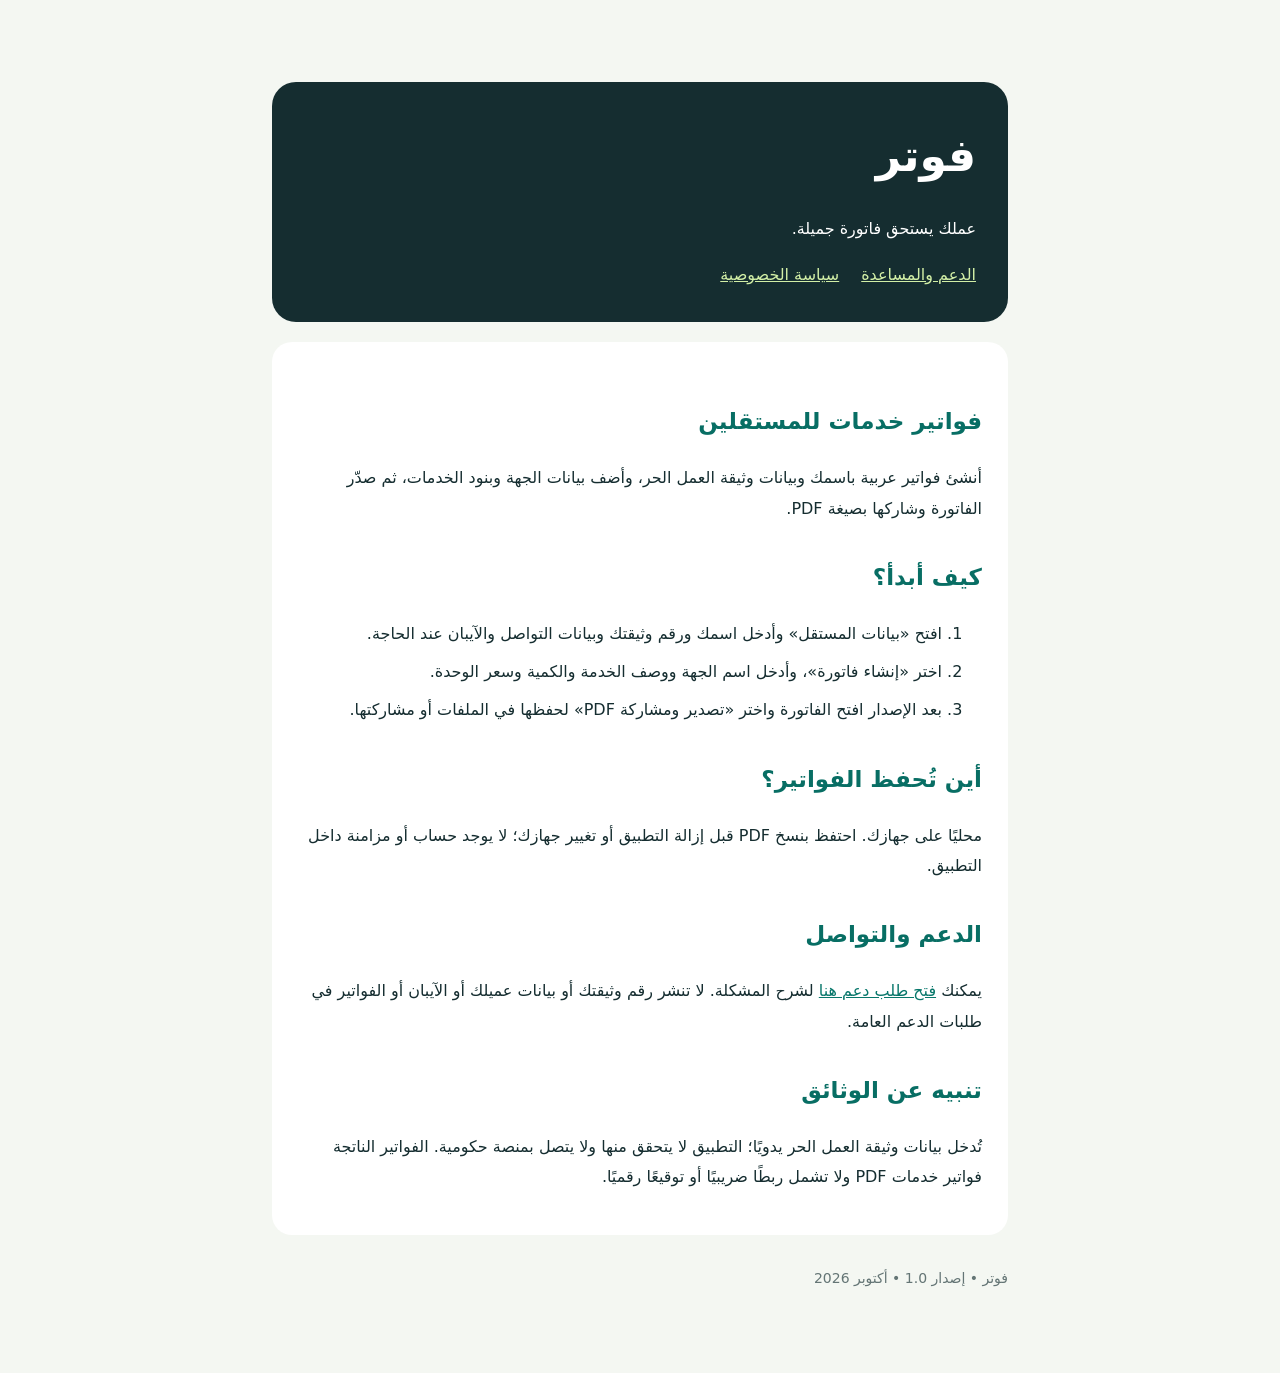
==== index.html @ 8cd6bac2 "Publish Fawter support and privacy pages" ====
<!doctype html><html lang="ar" dir="rtl"><meta charset="utf-8"><meta name="viewport" content="width=device-width, initial-scale=1"><title>فوتر | دعم التطبيق</title><link rel="stylesheet" href="style.css"><main><header><h1>فوتر</h1><p>عملك يستحق فاتورة جميلة.</p><nav><a href="index.html">الدعم والمساعدة</a><a href="privacy.html">سياسة الخصوصية</a></nav></header><section><h2>فواتير خدمات للمستقلين</h2><p>أنشئ فواتير عربية باسمك وبيانات وثيقة العمل الحر، وأضف بيانات الجهة وبنود الخدمات، ثم صدّر الفاتورة وشاركها بصيغة PDF.</p><h2>كيف أبدأ؟</h2><ol><li>افتح «بيانات المستقل» وأدخل اسمك ورقم وثيقتك وبيانات التواصل والآيبان عند الحاجة.</li><li>اختر «إنشاء فاتورة»، وأدخل اسم الجهة ووصف الخدمة والكمية وسعر الوحدة.</li><li>بعد الإصدار افتح الفاتورة واختر «تصدير ومشاركة PDF» لحفظها في الملفات أو مشاركتها.</li></ol><h2>أين تُحفظ الفواتير؟</h2><p>محليًا على جهازك. احتفظ بنسخ PDF قبل إزالة التطبيق أو تغيير جهازك؛ لا يوجد حساب أو مزامنة داخل التطبيق.</p><h2>الدعم والتواصل</h2><p>يمكنك <a href="https://github.com/9ini12-ctrl/fawter-support/issues/new">فتح طلب دعم هنا</a> لشرح المشكلة. لا تنشر رقم وثيقتك أو بيانات عميلك أو الآيبان أو الفواتير في طلبات الدعم العامة.</p><h2>تنبيه عن الوثائق</h2><p>تُدخل بيانات وثيقة العمل الحر يدويًا؛ التطبيق لا يتحقق منها ولا يتصل بمنصة حكومية. الفواتير الناتجة فواتير خدمات PDF ولا تشمل ربطًا ضريبيًا أو توقيعًا رقميًا.</p></section><footer>فوتر • إصدار 1.0 • أكتوبر 2026</footer></main></html>
---- style.css ----
:root{color-scheme:light}*{box-sizing:border-box}body{margin:0;background:#f4f7f2;color:#152d30;font-family:system-ui,-apple-system,sans-serif;line-height:1.9}main{max-width:800px;margin:50px auto;padding:32px}header{padding:32px;background:#152d30;color:white;border-radius:24px}h1{font-size:44px;margin:0}h2{font-size:23px;color:#086e64;margin-top:32px}a{color:#08776b}header a{color:#d2efa6}section{padding:26px;background:white;border-radius:20px;margin-top:20px}nav{display:flex;gap:22px;flex-wrap:wrap}footer{font-size:14px;color:#647575;margin-top:30px}li{margin-bottom:8px}@media(max-width:600px){main{margin:12px auto;padding:18px}header,section{padding:22px}}
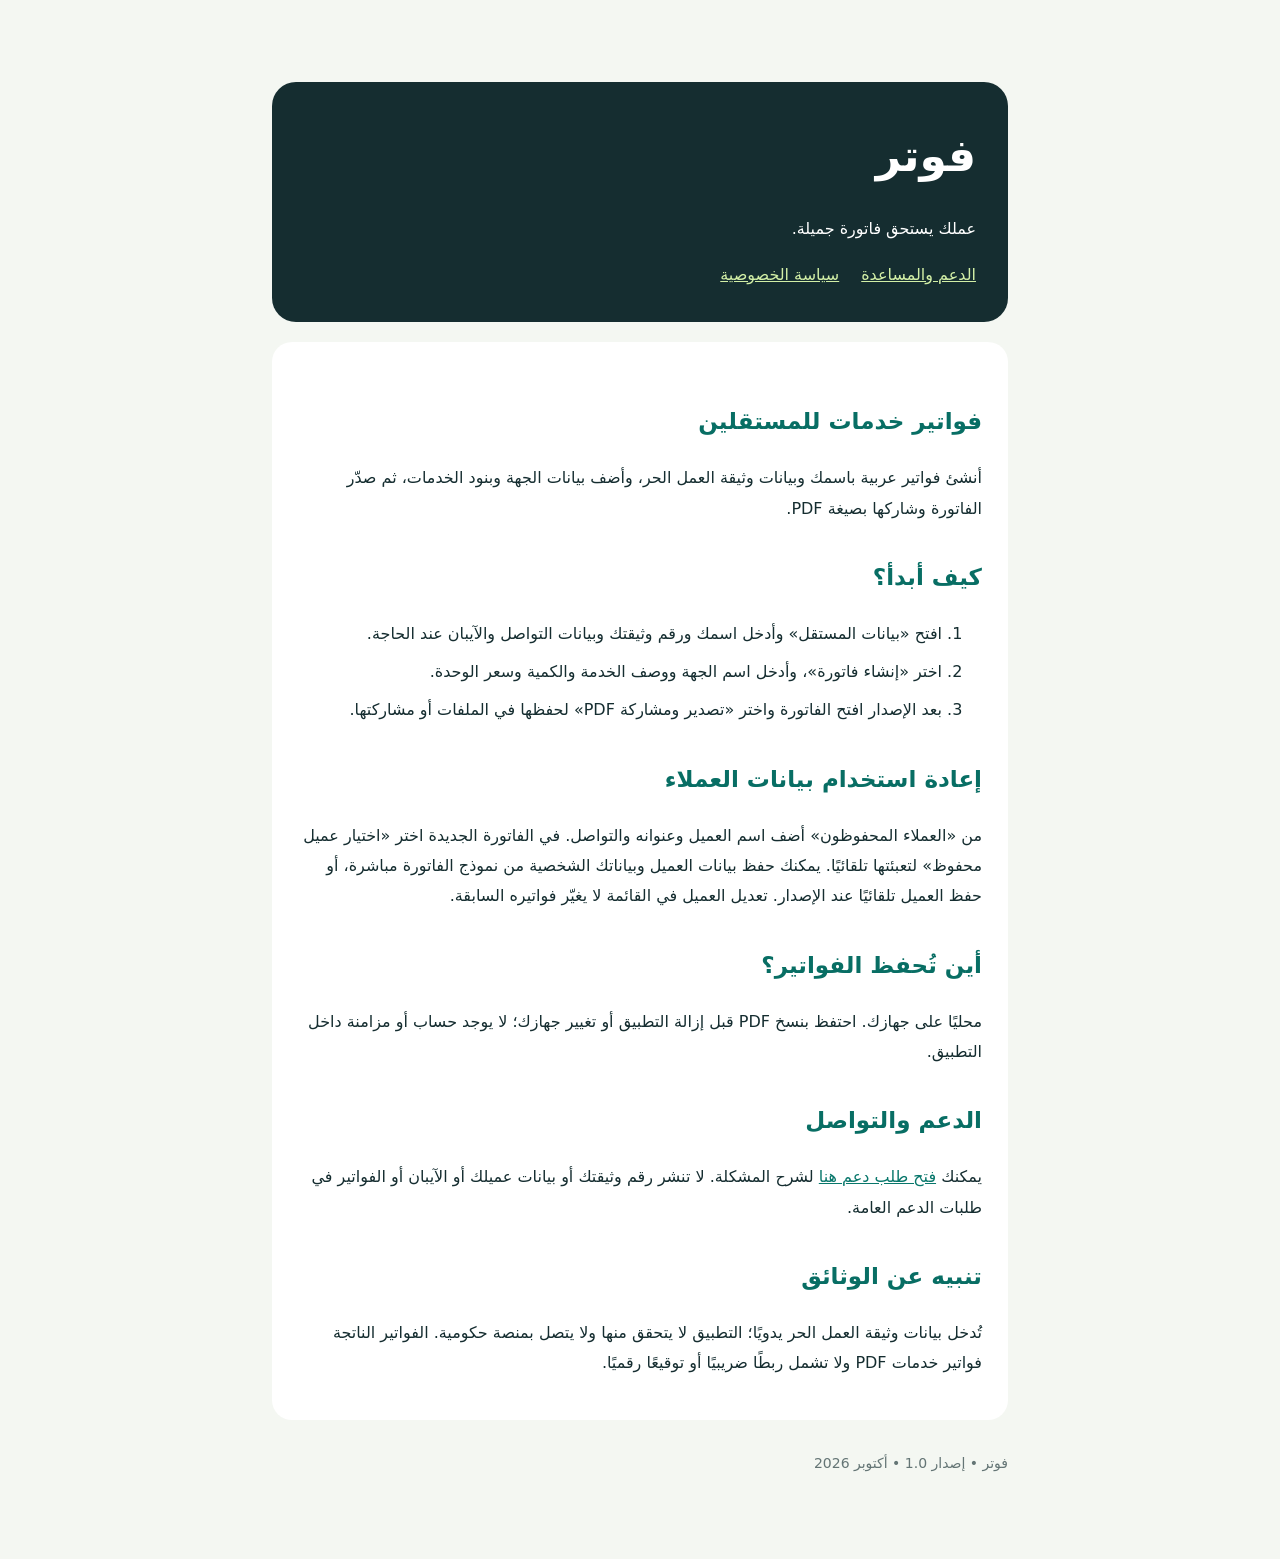
==== commit d978f221: "Document saved customers and reusable personal details" ====
--- a/index.html
+++ b/index.html
@@ -1 +1 @@
-<!doctype html><html lang="ar" dir="rtl"><meta charset="utf-8"><meta name="viewport" content="width=device-width, initial-scale=1"><title>فوتر | دعم التطبيق</title><link rel="stylesheet" href="style.css"><main><header><h1>فوتر</h1><p>عملك يستحق فاتورة جميلة.</p><nav><a href="index.html">الدعم والمساعدة</a><a href="privacy.html">سياسة الخصوصية</a></nav></header><section><h2>فواتير خدمات للمستقلين</h2><p>أنشئ فواتير عربية باسمك وبيانات وثيقة العمل الحر، وأضف بيانات الجهة وبنود الخدمات، ثم صدّر الفاتورة وشاركها بصيغة PDF.</p><h2>كيف أبدأ؟</h2><ol><li>افتح «بيانات المستقل» وأدخل اسمك ورقم وثيقتك وبيانات التواصل والآيبان عند الحاجة.</li><li>اختر «إنشاء فاتورة»، وأدخل اسم الجهة ووصف الخدمة والكمية وسعر الوحدة.</li><li>بعد الإصدار افتح الفاتورة واختر «تصدير ومشاركة PDF» لحفظها في الملفات أو مشاركتها.</li></ol><h2>أين تُحفظ الفواتير؟</h2><p>محليًا على جهازك. احتفظ بنسخ PDF قبل إزالة التطبيق أو تغيير جهازك؛ لا يوجد حساب أو مزامنة داخل التطبيق.</p><h2>الدعم والتواصل</h2><p>يمكنك <a href="https://github.com/9ini12-ctrl/fawter-support/issues/new">فتح طلب دعم هنا</a> لشرح المشكلة. لا تنشر رقم وثيقتك أو بيانات عميلك أو الآيبان أو الفواتير في طلبات الدعم العامة.</p><h2>تنبيه عن الوثائق</h2><p>تُدخل بيانات وثيقة العمل الحر يدويًا؛ التطبيق لا يتحقق منها ولا يتصل بمنصة حكومية. الفواتير الناتجة فواتير خدمات PDF ولا تشمل ربطًا ضريبيًا أو توقيعًا رقميًا.</p></section><footer>فوتر • إصدار 1.0 • أكتوبر 2026</footer></main></html>
+<!doctype html><html lang="ar" dir="rtl"><meta charset="utf-8"><meta name="viewport" content="width=device-width, initial-scale=1"><title>فوتر | دعم التطبيق</title><link rel="stylesheet" href="style.css"><main><header><h1>فوتر</h1><p>عملك يستحق فاتورة جميلة.</p><nav><a href="index.html">الدعم والمساعدة</a><a href="privacy.html">سياسة الخصوصية</a></nav></header><section><h2>فواتير خدمات للمستقلين</h2><p>أنشئ فواتير عربية باسمك وبيانات وثيقة العمل الحر، وأضف بيانات الجهة وبنود الخدمات، ثم صدّر الفاتورة وشاركها بصيغة PDF.</p><h2>كيف أبدأ؟</h2><ol><li>افتح «بيانات المستقل» وأدخل اسمك ورقم وثيقتك وبيانات التواصل والآيبان عند الحاجة.</li><li>اختر «إنشاء فاتورة»، وأدخل اسم الجهة ووصف الخدمة والكمية وسعر الوحدة.</li><li>بعد الإصدار افتح الفاتورة واختر «تصدير ومشاركة PDF» لحفظها في الملفات أو مشاركتها.</li></ol><h2>إعادة استخدام بيانات العملاء</h2><p>من «العملاء المحفوظون» أضف اسم العميل وعنوانه والتواصل. في الفاتورة الجديدة اختر «اختيار عميل محفوظ» لتعبئتها تلقائيًا. يمكنك حفظ بيانات العميل وبياناتك الشخصية من نموذج الفاتورة مباشرة، أو حفظ العميل تلقائيًا عند الإصدار. تعديل العميل في القائمة لا يغيّر فواتيره السابقة.</p><h2>أين تُحفظ الفواتير؟</h2><p>محليًا على جهازك. احتفظ بنسخ PDF قبل إزالة التطبيق أو تغيير جهازك؛ لا يوجد حساب أو مزامنة داخل التطبيق.</p><h2>الدعم والتواصل</h2><p>يمكنك <a href="https://github.com/9ini12-ctrl/fawter-support/issues/new">فتح طلب دعم هنا</a> لشرح المشكلة. لا تنشر رقم وثيقتك أو بيانات عميلك أو الآيبان أو الفواتير في طلبات الدعم العامة.</p><h2>تنبيه عن الوثائق</h2><p>تُدخل بيانات وثيقة العمل الحر يدويًا؛ التطبيق لا يتحقق منها ولا يتصل بمنصة حكومية. الفواتير الناتجة فواتير خدمات PDF ولا تشمل ربطًا ضريبيًا أو توقيعًا رقميًا.</p></section><footer>فوتر • إصدار 1.0 • أكتوبر 2026</footer></main></html>
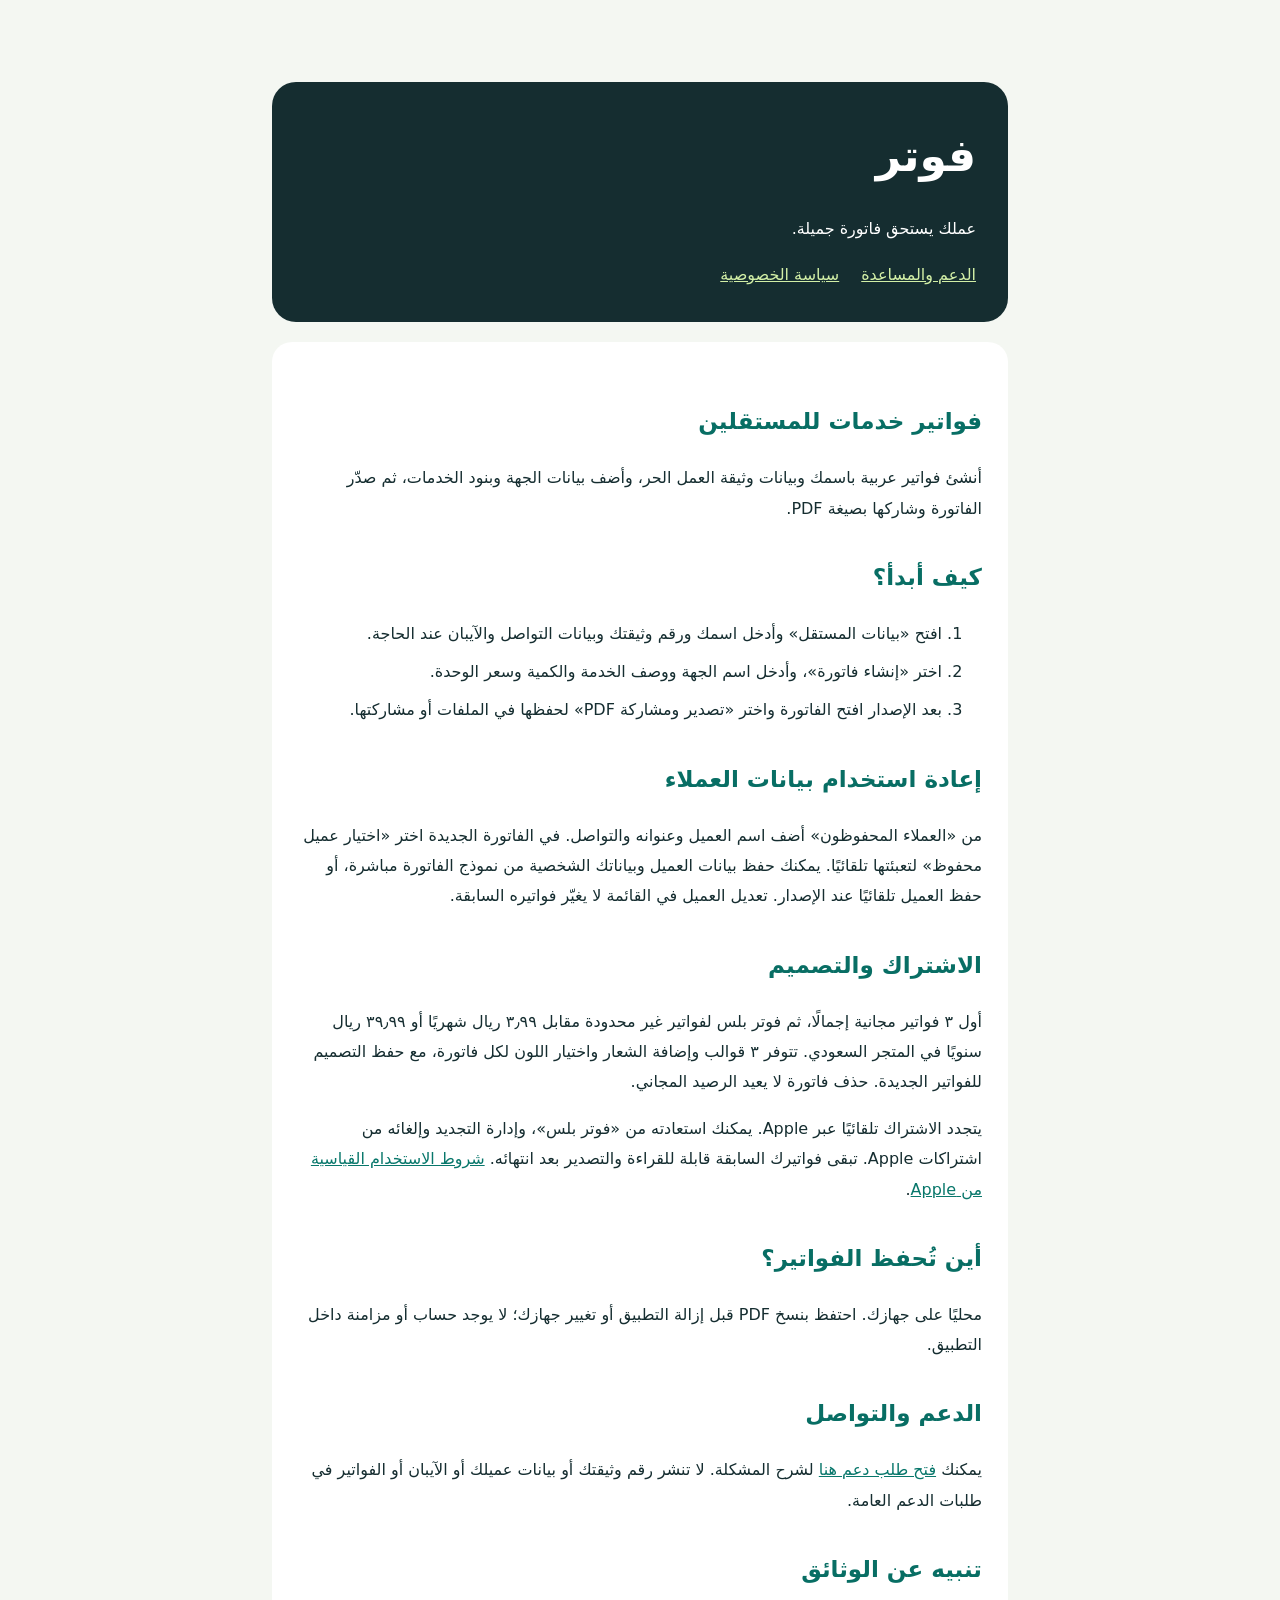
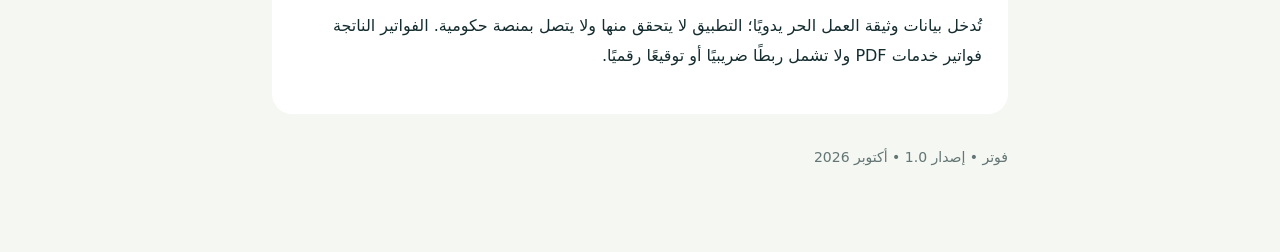
==== commit 97e8146c: "Document Fawter Plus subscriptions and invoice branding" ====
--- a/index.html
+++ b/index.html
@@ -1 +1 @@
-<!doctype html><html lang="ar" dir="rtl"><meta charset="utf-8"><meta name="viewport" content="width=device-width, initial-scale=1"><title>فوتر | دعم التطبيق</title><link rel="stylesheet" href="style.css"><main><header><h1>فوتر</h1><p>عملك يستحق فاتورة جميلة.</p><nav><a href="index.html">الدعم والمساعدة</a><a href="privacy.html">سياسة الخصوصية</a></nav></header><section><h2>فواتير خدمات للمستقلين</h2><p>أنشئ فواتير عربية باسمك وبيانات وثيقة العمل الحر، وأضف بيانات الجهة وبنود الخدمات، ثم صدّر الفاتورة وشاركها بصيغة PDF.</p><h2>كيف أبدأ؟</h2><ol><li>افتح «بيانات المستقل» وأدخل اسمك ورقم وثيقتك وبيانات التواصل والآيبان عند الحاجة.</li><li>اختر «إنشاء فاتورة»، وأدخل اسم الجهة ووصف الخدمة والكمية وسعر الوحدة.</li><li>بعد الإصدار افتح الفاتورة واختر «تصدير ومشاركة PDF» لحفظها في الملفات أو مشاركتها.</li></ol><h2>إعادة استخدام بيانات العملاء</h2><p>من «العملاء المحفوظون» أضف اسم العميل وعنوانه والتواصل. في الفاتورة الجديدة اختر «اختيار عميل محفوظ» لتعبئتها تلقائيًا. يمكنك حفظ بيانات العميل وبياناتك الشخصية من نموذج الفاتورة مباشرة، أو حفظ العميل تلقائيًا عند الإصدار. تعديل العميل في القائمة لا يغيّر فواتيره السابقة.</p><h2>أين تُحفظ الفواتير؟</h2><p>محليًا على جهازك. احتفظ بنسخ PDF قبل إزالة التطبيق أو تغيير جهازك؛ لا يوجد حساب أو مزامنة داخل التطبيق.</p><h2>الدعم والتواصل</h2><p>يمكنك <a href="https://github.com/9ini12-ctrl/fawter-support/issues/new">فتح طلب دعم هنا</a> لشرح المشكلة. لا تنشر رقم وثيقتك أو بيانات عميلك أو الآيبان أو الفواتير في طلبات الدعم العامة.</p><h2>تنبيه عن الوثائق</h2><p>تُدخل بيانات وثيقة العمل الحر يدويًا؛ التطبيق لا يتحقق منها ولا يتصل بمنصة حكومية. الفواتير الناتجة فواتير خدمات PDF ولا تشمل ربطًا ضريبيًا أو توقيعًا رقميًا.</p></section><footer>فوتر • إصدار 1.0 • أكتوبر 2026</footer></main></html>
+<!doctype html><html lang="ar" dir="rtl"><meta charset="utf-8"><meta name="viewport" content="width=device-width, initial-scale=1"><title>فوتر | دعم التطبيق</title><link rel="stylesheet" href="style.css"><main><header><h1>فوتر</h1><p>عملك يستحق فاتورة جميلة.</p><nav><a href="index.html">الدعم والمساعدة</a><a href="privacy.html">سياسة الخصوصية</a></nav></header><section><h2>فواتير خدمات للمستقلين</h2><p>أنشئ فواتير عربية باسمك وبيانات وثيقة العمل الحر، وأضف بيانات الجهة وبنود الخدمات، ثم صدّر الفاتورة وشاركها بصيغة PDF.</p><h2>كيف أبدأ؟</h2><ol><li>افتح «بيانات المستقل» وأدخل اسمك ورقم وثيقتك وبيانات التواصل والآيبان عند الحاجة.</li><li>اختر «إنشاء فاتورة»، وأدخل اسم الجهة ووصف الخدمة والكمية وسعر الوحدة.</li><li>بعد الإصدار افتح الفاتورة واختر «تصدير ومشاركة PDF» لحفظها في الملفات أو مشاركتها.</li></ol><h2>إعادة استخدام بيانات العملاء</h2><p>من «العملاء المحفوظون» أضف اسم العميل وعنوانه والتواصل. في الفاتورة الجديدة اختر «اختيار عميل محفوظ» لتعبئتها تلقائيًا. يمكنك حفظ بيانات العميل وبياناتك الشخصية من نموذج الفاتورة مباشرة، أو حفظ العميل تلقائيًا عند الإصدار. تعديل العميل في القائمة لا يغيّر فواتيره السابقة.</p><h2>الاشتراك والتصميم</h2><p>أول ٣ فواتير مجانية إجمالًا، ثم فوتر بلس لفواتير غير محدودة مقابل ٣٫٩٩ ريال شهريًا أو ٣٩٫٩٩ ريال سنويًا في المتجر السعودي. تتوفر ٣ قوالب وإضافة الشعار واختيار اللون لكل فاتورة، مع حفظ التصميم للفواتير الجديدة. حذف فاتورة لا يعيد الرصيد المجاني.</p><p>يتجدد الاشتراك تلقائيًا عبر Apple. يمكنك استعادته من «فوتر بلس»، وإدارة التجديد وإلغائه من اشتراكات Apple. تبقى فواتيرك السابقة قابلة للقراءة والتصدير بعد انتهائه. <a href="https://www.apple.com/legal/internet-services/itunes/dev/stdeula/">شروط الاستخدام القياسية من Apple</a>.</p><h2>أين تُحفظ الفواتير؟</h2><p>محليًا على جهازك. احتفظ بنسخ PDF قبل إزالة التطبيق أو تغيير جهازك؛ لا يوجد حساب أو مزامنة داخل التطبيق.</p><h2>الدعم والتواصل</h2><p>يمكنك <a href="https://github.com/9ini12-ctrl/fawter-support/issues/new">فتح طلب دعم هنا</a> لشرح المشكلة. لا تنشر رقم وثيقتك أو بيانات عميلك أو الآيبان أو الفواتير في طلبات الدعم العامة.</p><h2>تنبيه عن الوثائق</h2><p>تُدخل بيانات وثيقة العمل الحر يدويًا؛ التطبيق لا يتحقق منها ولا يتصل بمنصة حكومية. الفواتير الناتجة فواتير خدمات PDF ولا تشمل ربطًا ضريبيًا أو توقيعًا رقميًا.</p></section><footer>فوتر • إصدار 1.0 • أكتوبر 2026</footer></main></html>
